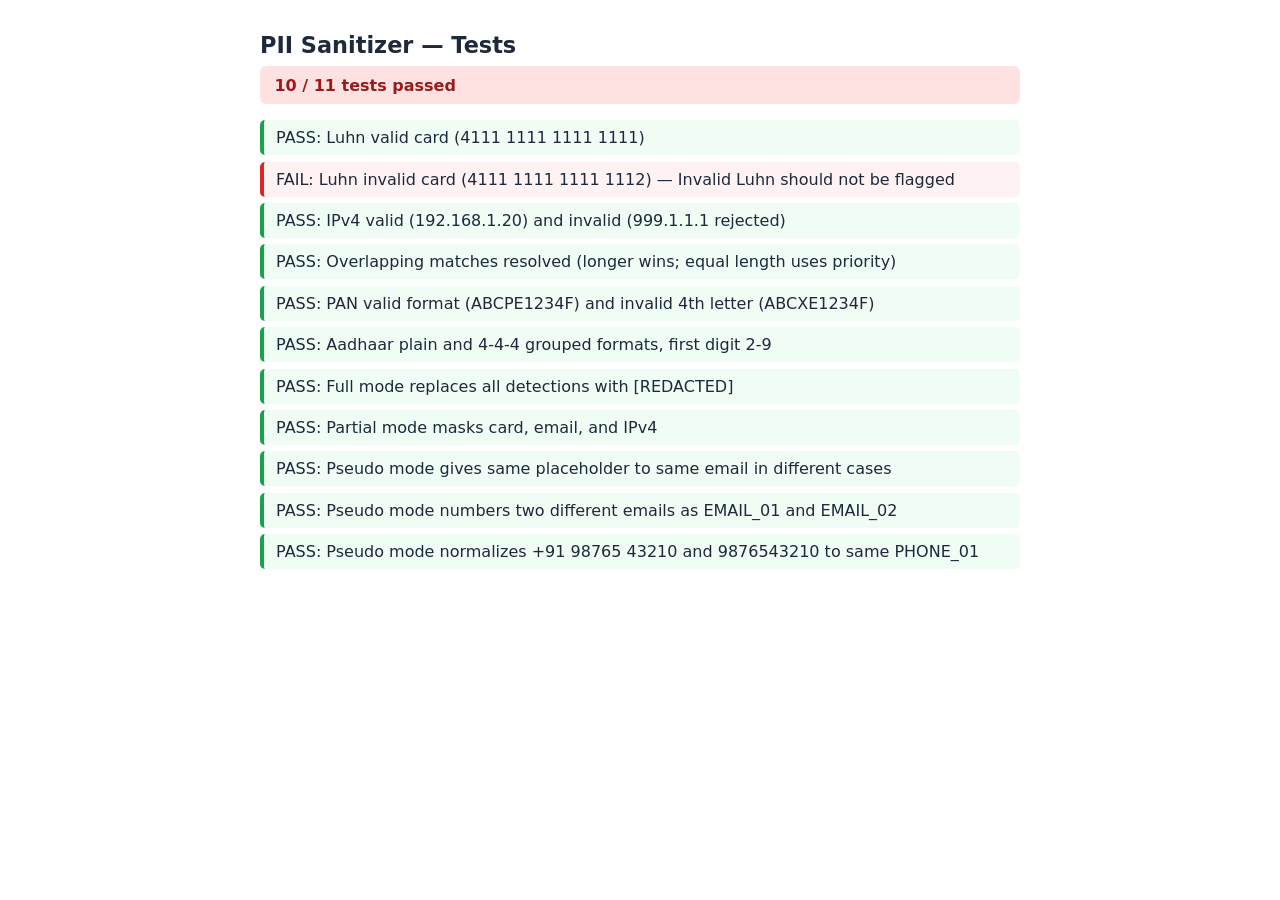
==== tests.html @ d64f1571 "Slice 2: redaction engine" ====
<!DOCTYPE html>
<html lang="en">
<head>
  <meta charset="UTF-8">
  <meta name="viewport" content="width=device-width, initial-scale=1.0">
  <title>PII Sanitizer — Detector Tests</title>
  <style>
    body { font-family: system-ui, -apple-system, sans-serif; max-width: 760px; margin: 2rem auto; padding: 0 1rem; color: #1e293b; }
    h1 { font-size: 1.4rem; margin-bottom: 0.5rem; }
    #summary { font-weight: 600; margin-bottom: 1rem; padding: 0.6rem 0.9rem; border-radius: 6px; }
    #summary.ok { background: #dcfce7; color: #166534; }
    #summary.fail { background: #fee2e2; color: #991b1b; }
    ul { list-style: none; padding: 0; }
    li { padding: 0.5rem 0.75rem; margin-bottom: 0.4rem; border-radius: 5px; border-left: 4px solid; }
    li.pass { background: #f0fdf4; border-color: #16a34a; }
    li.fail { background: #fef2f2; border-color: #dc2626; }
  </style>
</head>
<body>
  <h1>PII Sanitizer — Tests</h1>
  <div id="summary">Running...</div>
  <ul id="results"></ul>

  <script src="js/detectors.js"></script>
  <script src="js/redact.js"></script>
  <script>
    (function () {
      var resultsEl = document.getElementById('results');
      var summaryEl = document.getElementById('summary');
      var passed = 0;
      var total = 0;

      function test(name, fn) {
        total++;
        var li = document.createElement('li');
        try {
          fn();
          passed++;
          li.className = 'pass';
          li.textContent = 'PASS: ' + name;
        } catch (err) {
          li.className = 'fail';
          li.textContent = 'FAIL: ' + name + ' — ' + err.message;
        }
        resultsEl.appendChild(li);
      }

      function assert(condition, message) {
        if (!condition) {
          throw new Error(message || 'Assertion failed');
        }
      }

      test('Luhn valid card (4111 1111 1111 1111)', function () {
        assert(luhnCheck('4111 1111 1111 1111') === true, 'luhnCheck should return true');
        var matches = detectAll('Card: 4111 1111 1111 1111');
        assert(matches.length === 1 && matches[0].type === 'CREDIT_CARD', 'Should detect CREDIT_CARD');
      });

      test('Luhn invalid card (4111 1111 1111 1112)', function () {
        assert(luhnCheck('4111 1111 1111 1112') === false, 'luhnCheck should return false');
        var matches = detectAll('Order: 4111 1111 1111 1112');
        assert(matches.length === 0, 'Invalid Luhn should not be flagged');
      });

      test('IPv4 valid (192.168.1.20) and invalid (999.1.1.1 rejected)', function () {
        var matches = detectAll('Good 192.168.1.20 and bad 999.1.1.1');
        assert(matches.length === 1, 'Expected 1 IPv4 match, got ' + matches.length);
        assert(matches[0].type === 'IPV4' && matches[0].value === '192.168.1.20', 'Wrong IPv4 matched');
      });

      test('Overlapping matches resolved (longer wins; equal length uses priority)', function () {
        // 12-digit Aadhaar starting 2-9 vs 10-digit Indian mobile inside it
        var m1 = detectAll('ID 987654321012');
        assert(m1.length === 1 && m1[0].type === 'AADHAAR', '12-digit Aadhaar should beat 10-digit phone');

        // 16-digit valid Luhn card starting with 6-9 vs Aadhaar/phone
        var m2 = detectAll('Card 6011111111111117');
        assert(m2.length === 1 && m2[0].type === 'CREDIT_CARD', 'CREDIT_CARD should win over shorter/equal overlaps');
      });

      test('PAN valid format (ABCPE1234F) and invalid 4th letter (ABCXE1234F)', function () {
        var valid = detectAll('PAN ABCPE1234F');
        assert(valid.length === 1 && valid[0].type === 'PAN' && valid[0].value === 'ABCPE1234F', 'Valid PAN missed');

        var invalid = detectAll('Not PAN ABCXE1234F');
        assert(invalid.length === 0, 'Invalid 4th letter PAN should not match');
      });

      test('Aadhaar plain and 4-4-4 grouped formats, first digit 2-9', function () {
        var m = detectAll('Plain 234567890123 and grouped 9876-5432-1098');
        assert(m.length === 2, 'Expected 2 Aadhaar matches, got ' + m.length);
        assert(m[0].type === 'AADHAAR' && m[1].type === 'AADHAAR', 'Both should be AADHAAR');

        var invalid = detectAll('Starts with 1: 1234 5678 9012');
        assert(invalid.length === 0, 'Aadhaar starting with 1 should not match');
      });

      test('Full mode replaces all detections with [REDACTED]', function () {
        var text = 'Email john@example.com and IP 192.168.1.20';
        var entities = detectAll(text);
        var res = redactText(text, entities, 'full');
        assert(res.output === 'Email [REDACTED] and IP [REDACTED]', 'Unexpected full output: ' + res.output);
        assert(res.segments.length === 4, 'Expected 4 segments');
        assert(res.segments[1].type === 'EMAIL' && res.segments[3].type === 'IPV4', 'Entity segment types mismatch');
        var counts = countByType(entities);
        assert(counts.EMAIL === 1 && counts.IPV4 === 1, 'countByType mismatch');
      });

      test('Partial mode masks card, email, and IPv4', function () {
        var text = 'Card 4111 1111 1111 1111, Email john@example.com, IP 192.168.1.20';
        var res = redactText(text, detectAll(text), 'partial');
        assert(
          res.output === 'Card XXXX XXXX XXXX 1111, Email j***@example.com, IP XXX.XXX.XXX.20',
          'Unexpected partial output: ' + res.output
        );
      });

      test('Pseudo mode gives same placeholder to same email in different cases', function () {
        var text = 'First John@Example.com then john@example.com';
        var res = redactText(text, detectAll(text), 'pseudo');
        assert(res.output === 'First EMAIL_01 then EMAIL_01', 'Unexpected pseudo output: ' + res.output);
        assert(res.mapping.length === 1 && res.mapping[0].placeholder === 'EMAIL_01', 'Mapping should list unique placeholder once');
      });

      test('Pseudo mode numbers two different emails as EMAIL_01 and EMAIL_02', function () {
        var text = 'a@test.com and b@test.com';
        var res = redactText(text, detectAll(text), 'pseudo');
        assert(res.output === 'EMAIL_01 and EMAIL_02', 'Unexpected pseudo output: ' + res.output);
        assert(res.mapping.length === 2, 'Expected 2 mapping entries');
      });

      test('Pseudo mode normalizes +91 98765 43210 and 9876543210 to same PHONE_01', function () {
        var text = 'Call +91 98765 43210 or 9876543210';
        var res = redactText(text, detectAll(text), 'pseudo');
        assert(res.output === 'Call PHONE_01 or PHONE_01', 'Unexpected phone pseudo output: ' + res.output);
        assert(res.mapping.length === 1 && res.mapping[0].placeholder === 'PHONE_01', 'Expected single PHONE_01 mapping');
      });

      summaryEl.textContent = passed + ' / ' + total + ' tests passed';
      summaryEl.className = passed === total ? 'ok' : 'fail';
    })();
  </script>
</body>
</html>
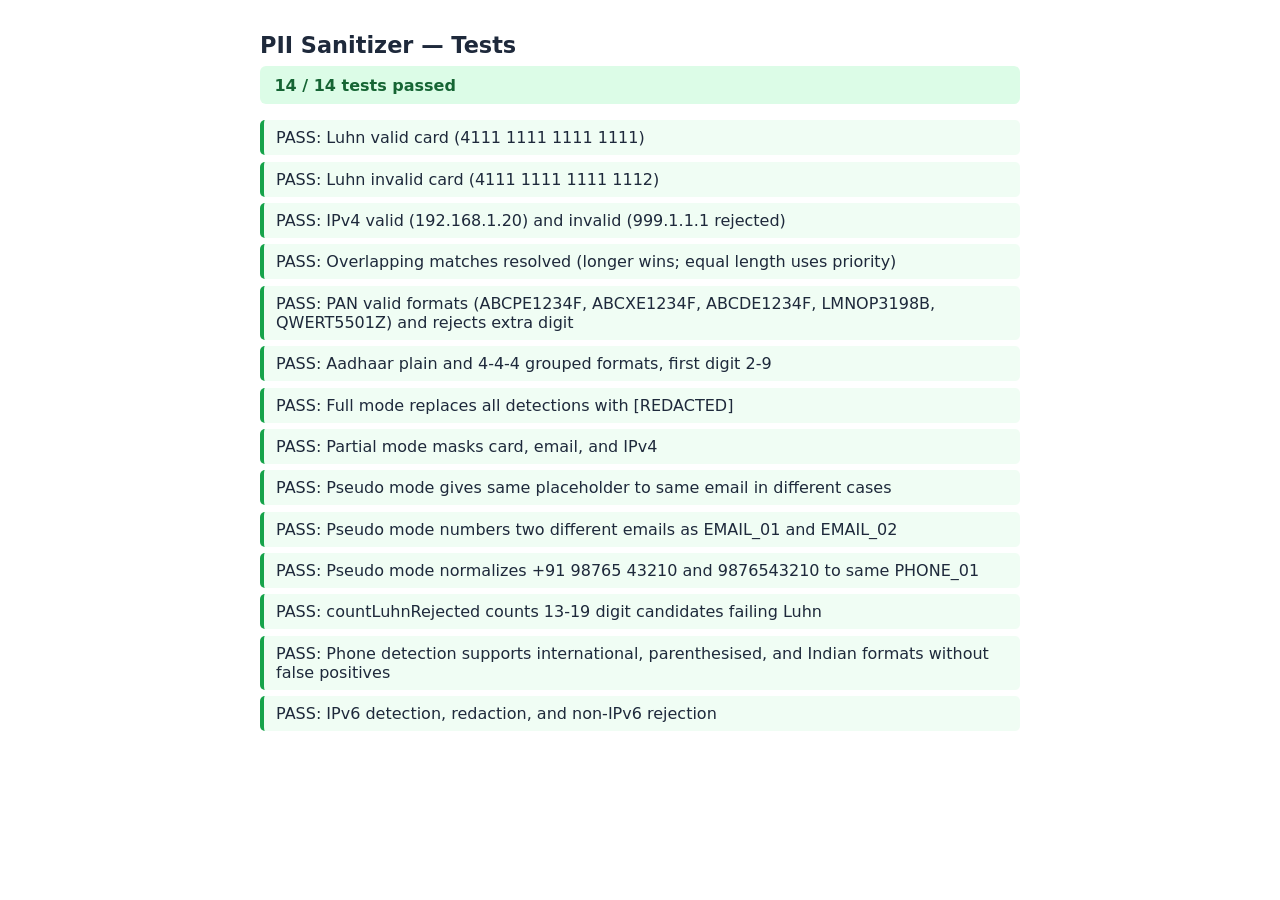
==== commit 8191eb12: "Latest working version" ====
--- a/tests.html
+++ b/tests.html
@@ -79,12 +79,26 @@
         assert(m2.length === 1 && m2[0].type === 'CREDIT_CARD', 'CREDIT_CARD should win over shorter/equal overlaps');
       });
 
-      test('PAN valid format (ABCPE1234F) and invalid 4th letter (ABCXE1234F)', function () {
-        var valid = detectAll('PAN ABCPE1234F');
-        assert(valid.length === 1 && valid[0].type === 'PAN' && valid[0].value === 'ABCPE1234F', 'Valid PAN missed');
-
-        var invalid = detectAll('Not PAN ABCXE1234F');
-        assert(invalid.length === 0, 'Invalid 4th letter PAN should not match');
+      test('PAN valid formats (ABCPE1234F, ABCXE1234F, ABCDE1234F, LMNOP3198B, QWERT5501Z) and rejects extra digit', function () {
+        var valid = detectAll('PAN ABCPE1234F and ABCXE1234F');
+        assert(
+          valid.length === 2 &&
+          valid[0].type === 'PAN' && valid[0].value === 'ABCPE1234F' &&
+          valid[1].type === 'PAN' && valid[1].value === 'ABCXE1234F',
+          'Both ABCPE1234F and ABCXE1234F should match as PAN'
+        );
+
+        var more = detectAll('ABCDE1234F LMNOP3198B QWERT5501Z');
+        assert(
+          more.length === 3 &&
+          more[0].type === 'PAN' && more[0].value === 'ABCDE1234F' &&
+          more[1].type === 'PAN' && more[1].value === 'LMNOP3198B' &&
+          more[2].type === 'PAN' && more[2].value === 'QWERT5501Z',
+          'Expected ABCDE1234F, LMNOP3198B, and QWERT5501Z to be detected as PAN'
+        );
+
+        var extraDigit = detectAll('ABCDE12345F');
+        assert(extraDigit.length === 0, 'ABCDE12345F (extra digit) should not match');
       });
 
       test('Aadhaar plain and 4-4-4 grouped formats, first digit 2-9', function () {
@@ -137,6 +151,48 @@
         assert(res.mapping.length === 1 && res.mapping[0].placeholder === 'PHONE_01', 'Expected single PHONE_01 mapping');
       });
 
+      test('countLuhnRejected counts 13-19 digit candidates failing Luhn', function () {
+        var text = 'Valid 4111 1111 1111 1111, Fake1 4111 1111 1111 1112, Fake2 1234-5678-9012-3456';
+        assert(countLuhnRejected(text) === 2, 'Expected 2 Luhn-rejected candidates, got ' + countLuhnRejected(text));
+      });
+
+      test('Phone detection supports international, parenthesised, and Indian formats without false positives', function () {
+        var intl1 = detectAll('Call +1 (650) 555-0199');
+        assert(intl1.length === 1 && intl1[0].type === 'PHONE' && intl1[0].value === '+1 (650) 555-0199', 'Failed +1 (650) 555-0199');
+
+        var intl2 = detectAll('UK +44 20 7946 0958');
+        assert(intl2.length === 1 && intl2[0].type === 'PHONE' && intl2[0].value === '+44 20 7946 0958', 'Failed +44 20 7946 0958');
+
+        var ind = detectAll('IN +91 98111 22334 and 9845012345');
+        assert(ind.length === 2 && ind[0].type === 'PHONE' && ind[1].type === 'PHONE', 'Failed Indian phone formats');
+
+        var nonPhones = detectAll('Refs 8844221100998877 and 1234567890123456');
+        assert(nonPhones.length === 0, '16-digit non-Luhn numbers should not be detected');
+
+        var ip = detectAll('Host 172.16.254.1');
+        assert(ip.length === 1 && ip[0].type === 'IPV4' && ip[0].value === '172.16.254.1', 'IPv4 should not be detected as phone');
+      });
+
+      test('IPv6 detection, redaction, and non-IPv6 rejection', function () {
+        var full = detectAll('Addr 2405:201:4009:8812:0000:0000:0000:0001');
+        assert(full.length === 1 && full[0].type === 'IPV6' && full[0].value === '2405:201:4009:8812:0000:0000:0000:0001', 'Full IPv6 should be detected');
+
+        var partial = redactText('Addr 2405:201:4009:8812:0000:0000:0000:0001', full, 'partial');
+        assert(partial.output === 'Addr XXXX:XXXX:XXXX:XXXX:XXXX:XXXX:XXXX:0001', 'Unexpected IPv6 partial output: ' + partial.output);
+
+        var compressed = detectAll('Loopback ::1');
+        assert(compressed.length === 1 && compressed[0].type === 'IPV6' && compressed[0].value === '::1', 'Compressed ::1 should be detected');
+
+        var pseudo = redactText('2405:201:4009:8812:0000:0000:0000:0001 and ::1', detectAll('2405:201:4009:8812:0000:0000:0000:0001 and ::1'), 'pseudo');
+        assert(pseudo.output === 'IPV6_01 and IPV6_02', 'Unexpected IPv6 pseudo output: ' + pseudo.output);
+
+        var timeAndMac = detectAll('Time 12:30:45 and MAC 00:1A:2B:3C:4D:5E');
+        assert(timeAndMac.length === 0, 'Times and MAC addresses should not be detected as IPv6');
+
+        var ipv4 = detectAll('Host 172.31.48.102');
+        assert(ipv4.length === 1 && ipv4[0].type === 'IPV4' && ipv4[0].value === '172.31.48.102', '172.31.48.102 should still be detected as IPV4');
+      });
+
       summaryEl.textContent = passed + ' / ' + total + ' tests passed';
       summaryEl.className = passed === total ? 'ok' : 'fail';
     })();
